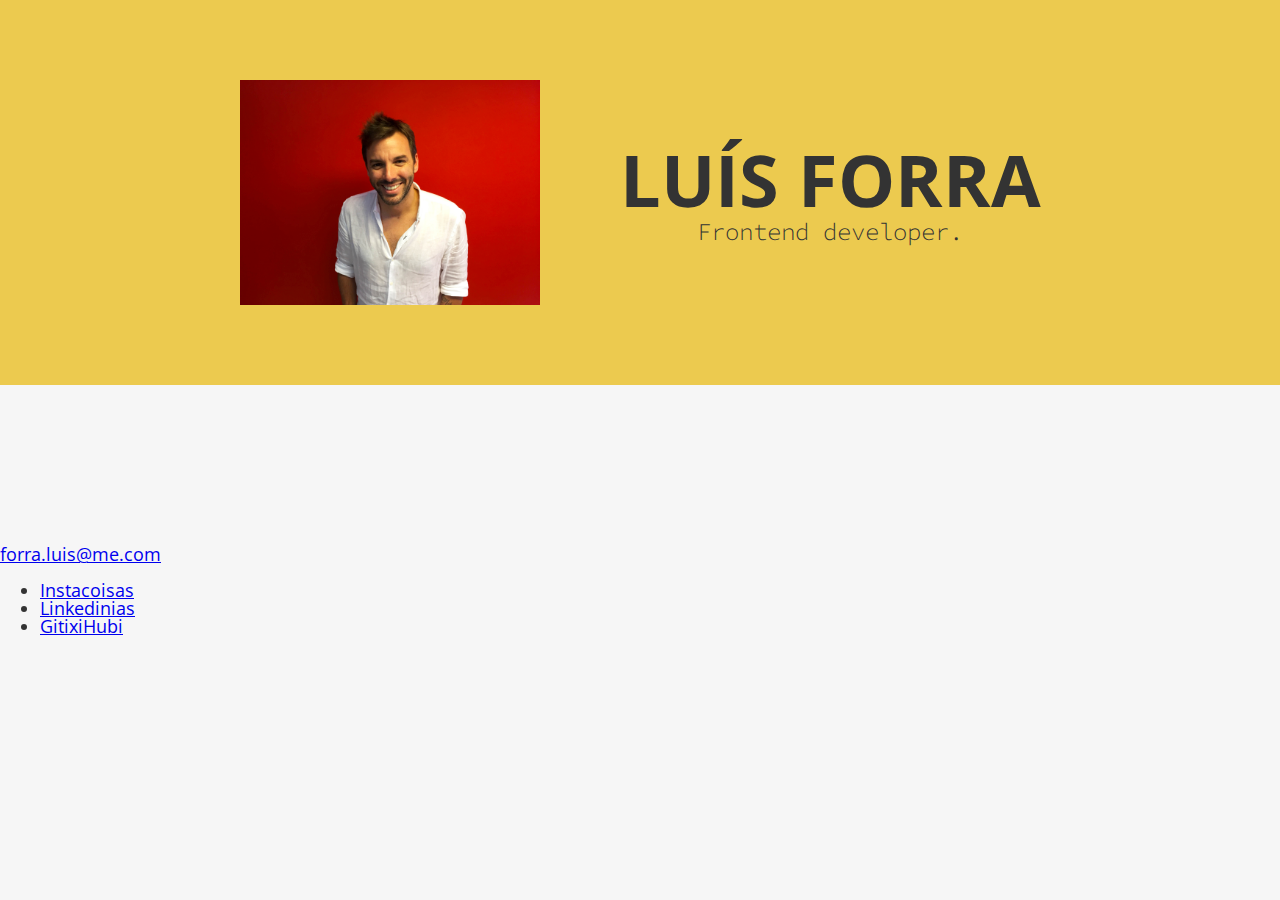
==== index.html @ 2eced944 "initial commit" ====
<!DOCTYPE html>
<html lang="en">
	<head>
		<meta charset="UTF-8" />
		<meta name="viewport" content="width=device-width, initial-scale=1.0" />
		<title>Dev Portfolio Website</title>
		<link rel="stylesheet" href="css/style.css" />
	</head>
	<body>
		<header>
			<div class="logo">logo here</div>
		</header>

		<nav class="nav">
			<ul class="nav__list">
				<li class="nav__item">
					<a href="#" class="nav__link">Home</a>
				</li>
				<li class="nav__item">
					<a href="#" class="nav__link">About me</a>
				</li>
				<li class="nav__item">
					<a href="#" class="nav__link">My Work</a>
				</li>
			</ul>
		</nav>

		<section class="intro" id="home">
			<img src="images/foto-luis-forra.jpg" alt="foto luis forra" />
			<div class="intro__title">
				<h1>LUÍS FORRA</h1>
				<h3>Frontend developer.</h3>
			</div>
		</section>

		<section class="about-me" id="about"></section>

		<footer>
			<a href="mailto:forra.luis@me.com" class="footer__link"
				>forra.luis@me.com</a
			>
			<ul class="social-list">
				<li class="social-list__item">
					<a href="#" class="social-list__link">Instacoisas</a>
				</li>
				<li class="social-list__item">
					<a href="#" class="social-list__link">Linkedinias</a>
				</li>
				<li class="social-list__item">
					<a href="#" class="social-list__link">GitixiHubi</a>
				</li>
			</ul>
		</footer>
	</body>
</html>
---- css/style.css ----
@import url('https://fonts.googleapis.com/css2?family=Open+Sans:ital,wght@0,300;0,400;0,500;1,300;1,500&display=swap');
@import url('https://fonts.googleapis.com/css2?family=Open+Sans:ital,wght@0,300;0,400;0,500;1,300;1,500&family=Source+Code+Pro:wght@300&display=swap');

*,
*::before,
*::after {
	box-sizing: border-box;
}

/* Custom Properties */

:root {
	--ff-primary: 'Open Sans', sans-serif;
	--ff-secundary: 'Source Code Pro', monospace;

	--fw-light: 300;
	--fw-regular: 400;
	--fw-bold: 700;

	--color-light: #f6f6f6;
	--color-dark: #333333;
	--color-accent: #ecca4f;

	--fs-h1: 3rem;
	--fs-h2: 2.25rem;
	--fs-h3: 1.25rem;
	--fs-body: 1rem;
}

/* General Styles */

body {
	background-color: var(--color-light);
	color: var(--color-dark);
	margin: 0;
	font-family: var(--ff-primary);
	font-size: var(--fs-body);
	line-height: 1;
}

img {
	display: block;
	max-width: 100%;
}

/* Typograghy */

h1,
h2,
h3 {
	line-height: 1.1;
	margin: 0;
}

h1 {
	font-size: var(--fs-h1);
}

h2 {
	font-size: var(--fs-h2);
}

h3 {
	font-size: var(--fs-h3);
}

section {
	padding: 5rem 2rem;
}

nav {
	display: none;
}

header {
	display: none;
}

.intro {
	background-color: var(--color-accent);
	text-align: center;
}

.intro img {
	margin: auto;
	max-width: 300px;
}

.intro__title {
	margin-top: 5rem;
}

.intro__title h1 {
	font-weight: var(--fw-bold);
}

.intro__title h3 {
	font-weight: var(--fw-light);
	font-family: var(--ff-secundary);
}

@media (min-width: 800px) {
	:root {
		--fs-h1: 4.5rem;
		--fs-h2: 3.75rem;
		--fs-h3: 1.5rem;
		--fs-body: 1.125rem;
	}

	.intro {
		display: flex;
		gap: 5rem;
		justify-content: center;
	}

	.intro img {
		margin: 0;
	}

	.intro__title {
		margin: 0;
		align-self: center;
	}
}
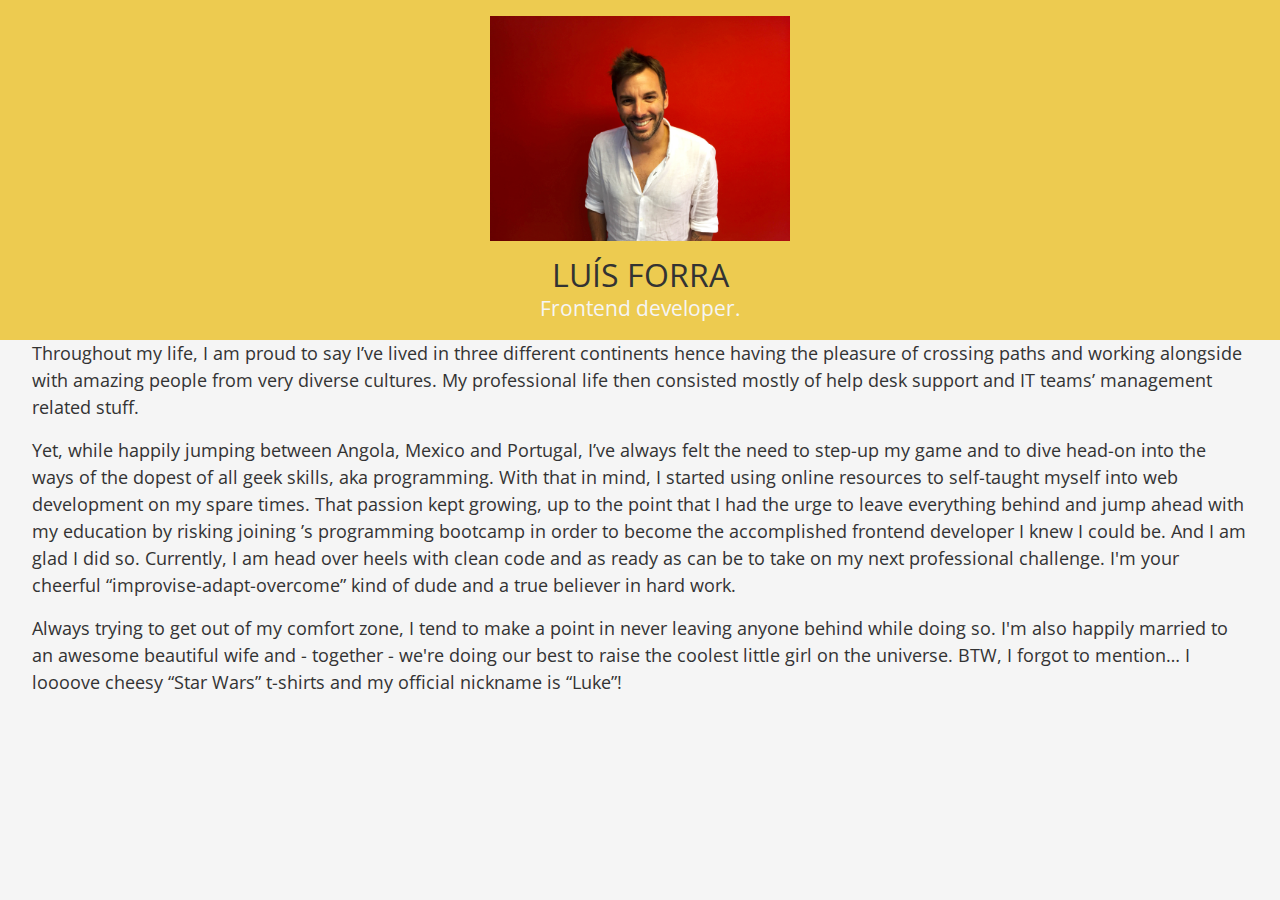
==== commit bef91453: "change css file structure and style the header section" ====
--- a/index.html
+++ b/index.html
@@ -4,52 +4,25 @@
 		<meta charset="UTF-8" />
 		<meta name="viewport" content="width=device-width, initial-scale=1.0" />
 		<title>Dev Portfolio Website</title>
-		<link rel="stylesheet" href="css/style.css" />
+		<link rel="stylesheet" href="design-system/style.css" />
 	</head>
 	<body>
-		<header>
-			<div class="logo">logo here</div>
-		</header>
-
-		<nav class="nav">
-			<ul class="nav__list">
-				<li class="nav__item">
-					<a href="#" class="nav__link">Home</a>
-				</li>
-				<li class="nav__item">
-					<a href="#" class="nav__link">About me</a>
-				</li>
-				<li class="nav__item">
-					<a href="#" class="nav__link">My Work</a>
-				</li>
-			</ul>
-		</nav>
-
-		<section class="intro" id="home">
-			<img src="images/foto-luis-forra.jpg" alt="foto luis forra" />
-			<div class="intro__title">
-				<h1>LUÍS FORRA</h1>
+		<header id="home" class="bg-accent" style="text-align: center;">
+		<div class="container">
+			<div style="margin-inline: auto; padding: 1rem 0;">
+				<img src="images/foto-luis-forra.jpg" alt="foto luis forra" />
+			</div>
+			<div style="padding-bottom: 1rem;">
+				<h4 class="fs-600 ff-serif uppercase text-dark">LUÍS FORRA</h4>
 				<h3>Frontend developer.</h3>
 			</div>
+		</div>
+			
+		</header>
+		<section class="container flow text-dark">
+			<p>Throughout my life, I am proud to say I’ve lived in three different continents hence having the pleasure of crossing paths and working alongside with amazing people from very diverse cultures. My professional life then consisted mostly of help desk support and IT teams’ management related stuff.</p>
+			<p>Yet, while happily jumping between Angola, Mexico and Portugal, I’ve always felt the need to step-up my game and to dive head-on into the ways of the dopest of all geek skills, aka programming. With that in mind, I started using online resources to self-taught myself into web development on my spare times. That passion kept growing, up to the point that I had the urge to leave everything behind and jump ahead with my education by risking joining <Academia de Código_>’s programming bootcamp in order to become the accomplished frontend developer I knew I could be. And I am glad I did so. Currently, I am head over heels with clean code and as ready as can be to take on my next professional challenge. I'm your cheerful “improvise-adapt-overcome” kind of dude and a true believer in hard work.</p>
+			<p>Always trying to get out of my comfort zone, I tend to make a point in never leaving anyone behind while doing so. I'm also happily married to an awesome beautiful wife and - together - we're doing our best to raise the coolest little girl on the universe. BTW, I forgot to mention… I loooove cheesy “Star Wars” t-shirts and my official nickname is “Luke”!</p>
 		</section>
-
-		<section class="about-me" id="about"></section>
-
-		<footer>
-			<a href="mailto:forra.luis@me.com" class="footer__link"
-				>forra.luis@me.com</a
-			>
-			<ul class="social-list">
-				<li class="social-list__item">
-					<a href="#" class="social-list__link">Instacoisas</a>
-				</li>
-				<li class="social-list__item">
-					<a href="#" class="social-list__link">Linkedinias</a>
-				</li>
-				<li class="social-list__item">
-					<a href="#" class="social-list__link">GitixiHubi</a>
-				</li>
-			</ul>
-		</footer>
 	</body>
 </html>
--- a/design-system/style.css
+++ b/design-system/style.css
@@ -0,0 +1,233 @@
+@import url('https://fonts.googleapis.com/css2?family=Open+Sans:ital,wght@0,300;0,400;0,500;1,300;1,500&display=swap');
+@import url('https://fonts.googleapis.com/css2?family=Open+Sans:ital,wght@0,300;0,400;0,500;1,300;1,500&family=Source+Code+Pro:wght@300&display=swap');
+
+/* ---------------------- */
+/* Custom properties      */
+/* ---------------------- */
+
+:root {
+	/* colors */
+	--color-dark: 0 0% 20%;
+	--color-light: 0 0% 96%;
+	--color-accent: 47 81% 62%;
+
+	/* font-sizes */
+	--fs-900: 9.375rem;
+	--fs-800: 6.25rem;
+	--fs-700: 3.5rem;
+	--fs-600: 2rem;
+	--fs-500: 1.75rem;
+	--fs-400: 1.125rem;
+	--fs-300: 1rem;
+	--fs-200: 0.875rem;
+
+	/* font-families */
+	--ff-serif: 'Open Sans', sans-serif;
+	--ff-mono: 'Source Code Pro', monospace;
+}
+
+/* ---------------------- */
+/* CSS Reset              */
+/* ---------------------- */
+
+*,
+*::before,
+*::after {
+	box-sizing: border-box;
+}
+
+body,
+h1,
+h2,
+h3,
+h4,
+h5 h6,
+p,
+figure,
+picture {
+	margin: 0;
+}
+
+h1,
+h2,
+h3,
+h4,
+h5,
+h6,
+p {
+	font-weight: 400;
+}
+
+body {
+	font-family: var(--ff-serif);
+	font-size: var(--fs-400);
+	background-color: hsl(var(--color-light));
+	color: hsl(var(--color-light));
+	line-height: 1.5;
+	min-height: 100vh;
+}
+
+img,
+picture {
+	max-width: 100%;
+	display: block;
+}
+
+input,
+button,
+textarea,
+select {
+	font: inherit;
+}
+
+/* remove animation for people who've turned them off */
+@media (prefers-reduce-motion: reduce) {
+	*,
+	*::before,
+	*::after {
+		animation-duration: 0.01ms !important;
+		animation-iteration-count: 1 !important;
+		transition-duration: 0.01ms !important;
+		scroll-behavior: auto !important;
+	}
+}
+
+/* ---------------------- */
+/* Utility classes        */
+/* ---------------------- */
+
+.flex {
+	display: flex;
+	gap: var(--gap, 1rem);
+}
+
+.grid {
+	display: grid;
+	gap: var(--gap, 1rem);
+}
+
+/* lobotomized owl: https://css-tricks.com/lobotomized-owls/ */
+.flow > * + * {
+	margin-top: var(--flow-space, 1rem);
+}
+
+.container {
+	padding-inline: 2rem;
+	max-width: 80rem;
+	margin-inline: auto;
+}
+
+/* colors */
+
+.bg-dark {
+	background-color: hsl(var(--color-dark));
+}
+
+.bg-light {
+	background-color: hsl(var(--color-light));
+}
+
+.bg-accent {
+	background-color: hsl(var(--color-accent));
+}
+
+.text-dark {
+	color: hsl(var(--color-dark));
+}
+
+.text-light {
+	color: hsl(var(--color-light));
+}
+
+.text-accent {
+	color: hsl(var(--color-accent));
+}
+
+/* typography */
+
+.ff-serif {
+	font-family: var(--ff-serif);
+}
+.ff-mono {
+	font-family: var(--ff-mono);
+}
+
+.letter-spacing-1 {
+	letter-spacing: 4.75px;
+}
+.letter-spacing-2 {
+	letter-spacing: 2.7px;
+}
+.letter-spacing-3 {
+	letter-spacing: 2.35px;
+}
+
+.uppercase {
+	text-transform: uppercase;
+}
+
+.fs-900 {
+	font-size: var(--fs-900);
+}
+.fs-800 {
+	font-size: var(--fs-800);
+}
+.fs-700 {
+	font-size: var(--fs-700);
+}
+.fs-600 {
+	font-size: var(--fs-600);
+}
+.fs-500 {
+	font-size: var(--fs-500);
+}
+.fs-400 {
+	font-size: var(--fs-400);
+}
+.fs-300 {
+	font-size: var(--fs-300);
+}
+.fs-200 {
+	font-size: var(--fs-200);
+}
+
+.fs-900,
+.fs-800,
+.fs-700,
+.fs-600 {
+	line-height: 1.1;
+}
+
+/* ---------------------- */
+/* Design System page     */
+/* ---------------------- */
+
+.number-title {
+	font-family: var(--ff-mono);
+	font-size: var(--fs-500);
+	text-transform: uppercase;
+	letter-spacing: 4.72px;
+}
+
+.number-title span {
+	margin-right: 0.5em;
+	font-weight: 700;
+	color: hsl(var(--color-dark) / 0.25);
+}
+
+/* ---------------------- */
+/* Porfolio page          */
+/* ---------------------- */
+
+#home {
+	text-align: center;
+}
+
+#home img {
+	margin: auto;
+	max-width: 300px;
+}
+
+#home h1 {
+	color: var(--color-dark);
+}
